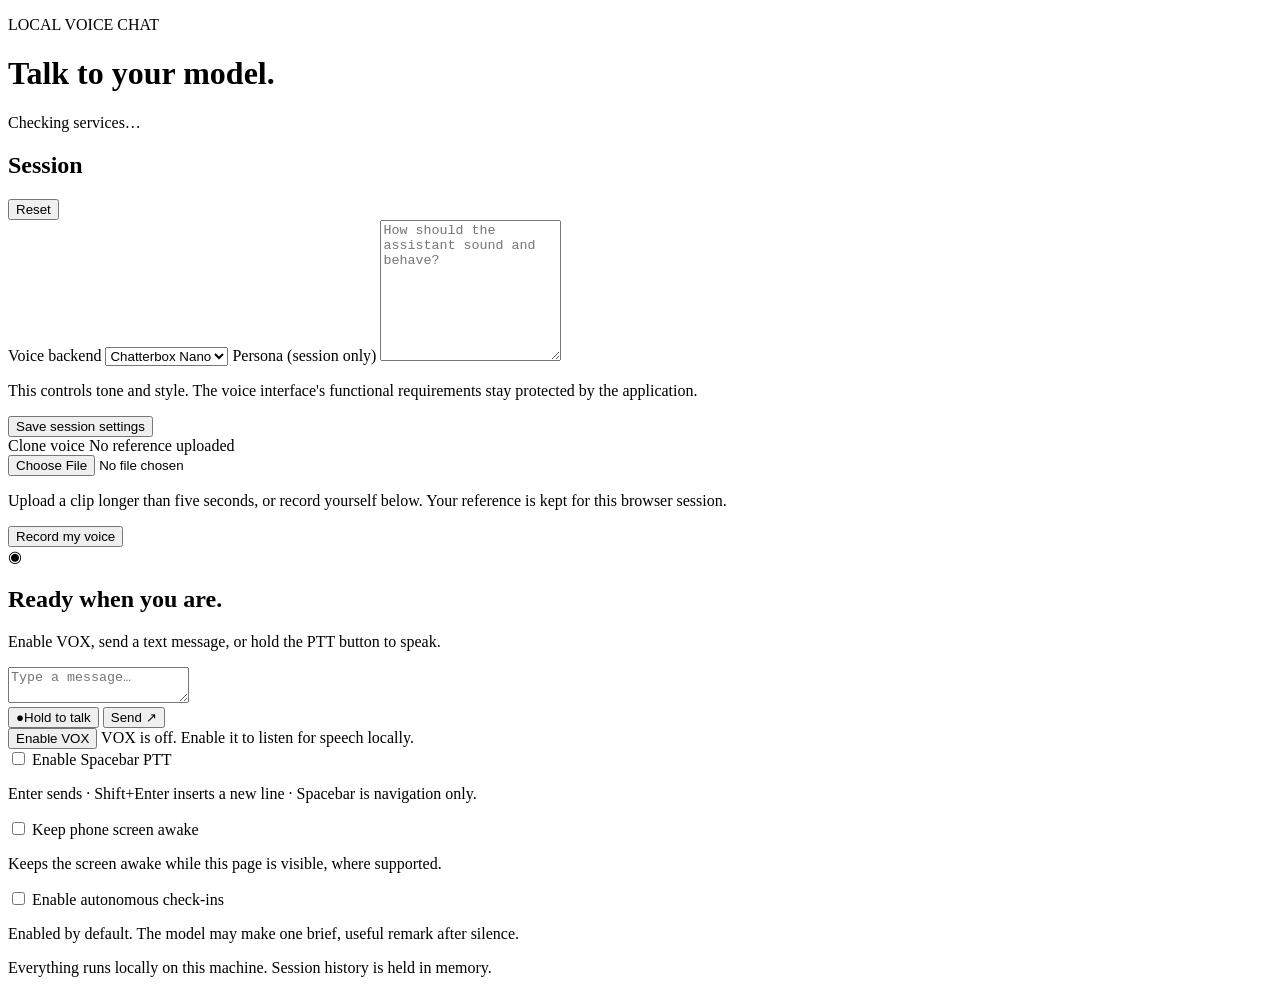
==== web/admin/index.html @ d93bc9d0 "Split out admin interface and a simple index page" ====
<!doctype html>
<html lang="en">
<head>
  <meta charset="utf-8">
  <meta name="viewport" content="width=device-width, initial-scale=1">
  <title>Local Voice Chat</title>
  <link rel="stylesheet" href="/admin/style.css">
</head>
<body>
  <main class="app-shell">
    <header class="topbar">
      <div>
        <p class="eyebrow">LOCAL VOICE CHAT</p>
        <h1>Talk to your model.</h1>
      </div>
      <div id="service-status" class="status-pill">Checking services…</div>
    </header>

    <section class="control-grid">
      <div class="panel settings-panel">
        <div class="panel-heading">
          <h2>Session</h2>
          <button id="reset-button" class="quiet-button" type="button">Reset</button>
        </div>
        <label for="backend">Voice backend</label>
        <select id="backend">
          <option value="chatterbox">Chatterbox Nano</option>
          <option value="qwen">Qwen3-TTS</option>
        </select>

        <label for="persona">Persona <span class="muted">(session only)</span></label>
        <textarea id="persona" rows="9" placeholder="How should the assistant sound and behave?"></textarea>
        <p class="hint">This controls tone and style. The voice interface's functional requirements stay protected by the application.</p>
        <button id="save-settings" class="secondary-button" type="button">Save session settings</button>

        <div class="voice-upload">
          <div class="label-row">
            <label for="voice-file">Clone voice</label>
            <span id="voice-status" class="muted">No reference uploaded</span>
          </div>
          <input id="voice-file" type="file" accept="audio/*">
          <p class="hint">Upload a clip longer than five seconds, or record yourself below. Your reference is kept for this browser session.</p>
          <button id="clone-voice-button" class="clone-button" type="button">Record my voice</button>
          <button id="clear-voice" class="quiet-button" type="button" hidden>Clear voice</button>
        </div>
      </div>

      <div class="panel conversation-panel">
        <div id="messages" class="messages" aria-live="polite">
          <div id="empty-state" class="empty-state">
            <div class="orb">◉</div>
            <h2>Ready when you are.</h2>
            <p>Enable VOX, send a text message, or hold the PTT button to speak.</p>
          </div>
        </div>
        <div id="activity" class="activity" hidden></div>
        <form id="chat-form" class="composer">
          <textarea id="message" rows="2" placeholder="Type a message…" autocomplete="off" aria-label="Message"></textarea>
          <div class="composer-actions">
            <button id="ptt-button" class="ptt-button" type="button">
              <span class="mic-icon">●</span><span>Hold to talk</span>
            </button>
            <button id="send-button" class="send-button" type="submit">Send <span>↗</span></button>
          </div>
        </form>
        <div class="vox-controls">
          <button id="vox-toggle" class="vox-button" type="button">
            <span class="vox-dot" aria-hidden="true"></span><span class="vox-label">Enable VOX</span>
          </button>
          <span id="vox-status" class="vox-status">VOX is off. Enable it to listen for speech locally.</span>
        </div>
        <label class="keyboard-toggle"><input id="space-ptt" type="checkbox"> Enable Spacebar PTT</label>
        <p id="keyboard-note" class="keyboard-note">Enter sends · Shift+Enter inserts a new line · Spacebar is navigation only.</p>
        <label class="keyboard-toggle"><input id="wake-screen" type="checkbox"> Keep phone screen awake</label>
        <p id="wake-note" class="keyboard-note">Keeps the screen awake while this page is visible, where supported.</p>
        <label class="keyboard-toggle"><input id="autonomous-toggle" type="checkbox"> Enable autonomous check-ins</label>
        <p id="autonomous-note" class="keyboard-note">Enabled by default. The model may make one brief, useful remark after silence.</p>
      </div>
    </section>

    <footer>Everything runs locally on this machine. Session history is held in memory.</footer>
  </main>
  <script src="/admin/app.js"></script>
</body>
</html>
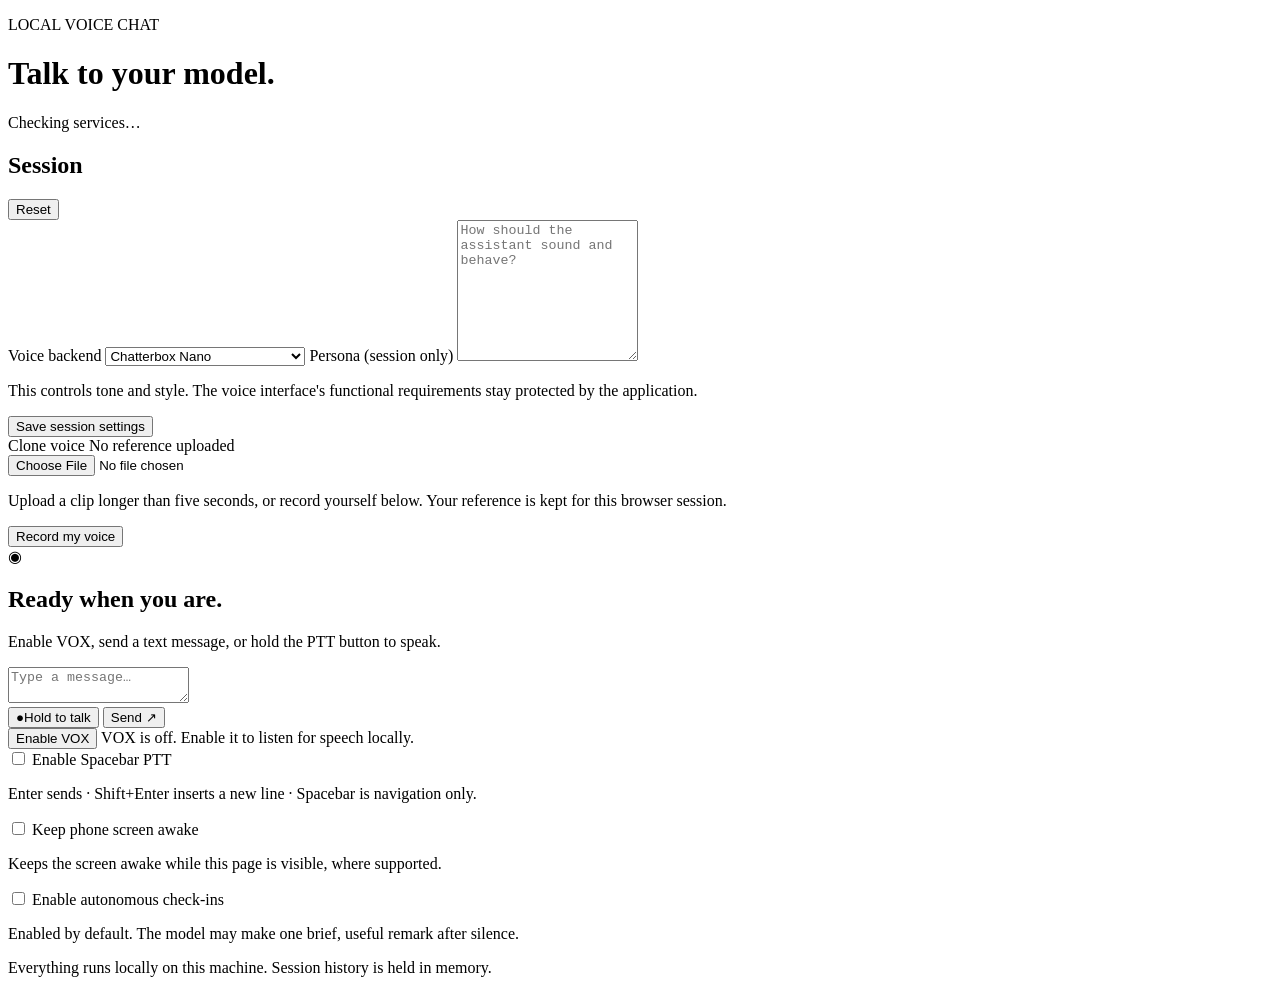
==== commit 5a3948df: "Resident Qwen3-TTS service, container builds, cluster manifests docs llama-tts is one-shot: every ut" ====
--- a/web/admin/index.html
+++ b/web/admin/index.html
@@ -25,7 +25,8 @@
         <label for="backend">Voice backend</label>
         <select id="backend">
           <option value="chatterbox">Chatterbox Nano</option>
-          <option value="qwen">Qwen3-TTS</option>
+          <option value="qwen-service">Qwen3-TTS (resident service)</option>
+          <option value="qwen">Qwen3-TTS (llama-tts CLI)</option>
         </select>
 
         <label for="persona">Persona <span class="muted">(session only)</span></label>
